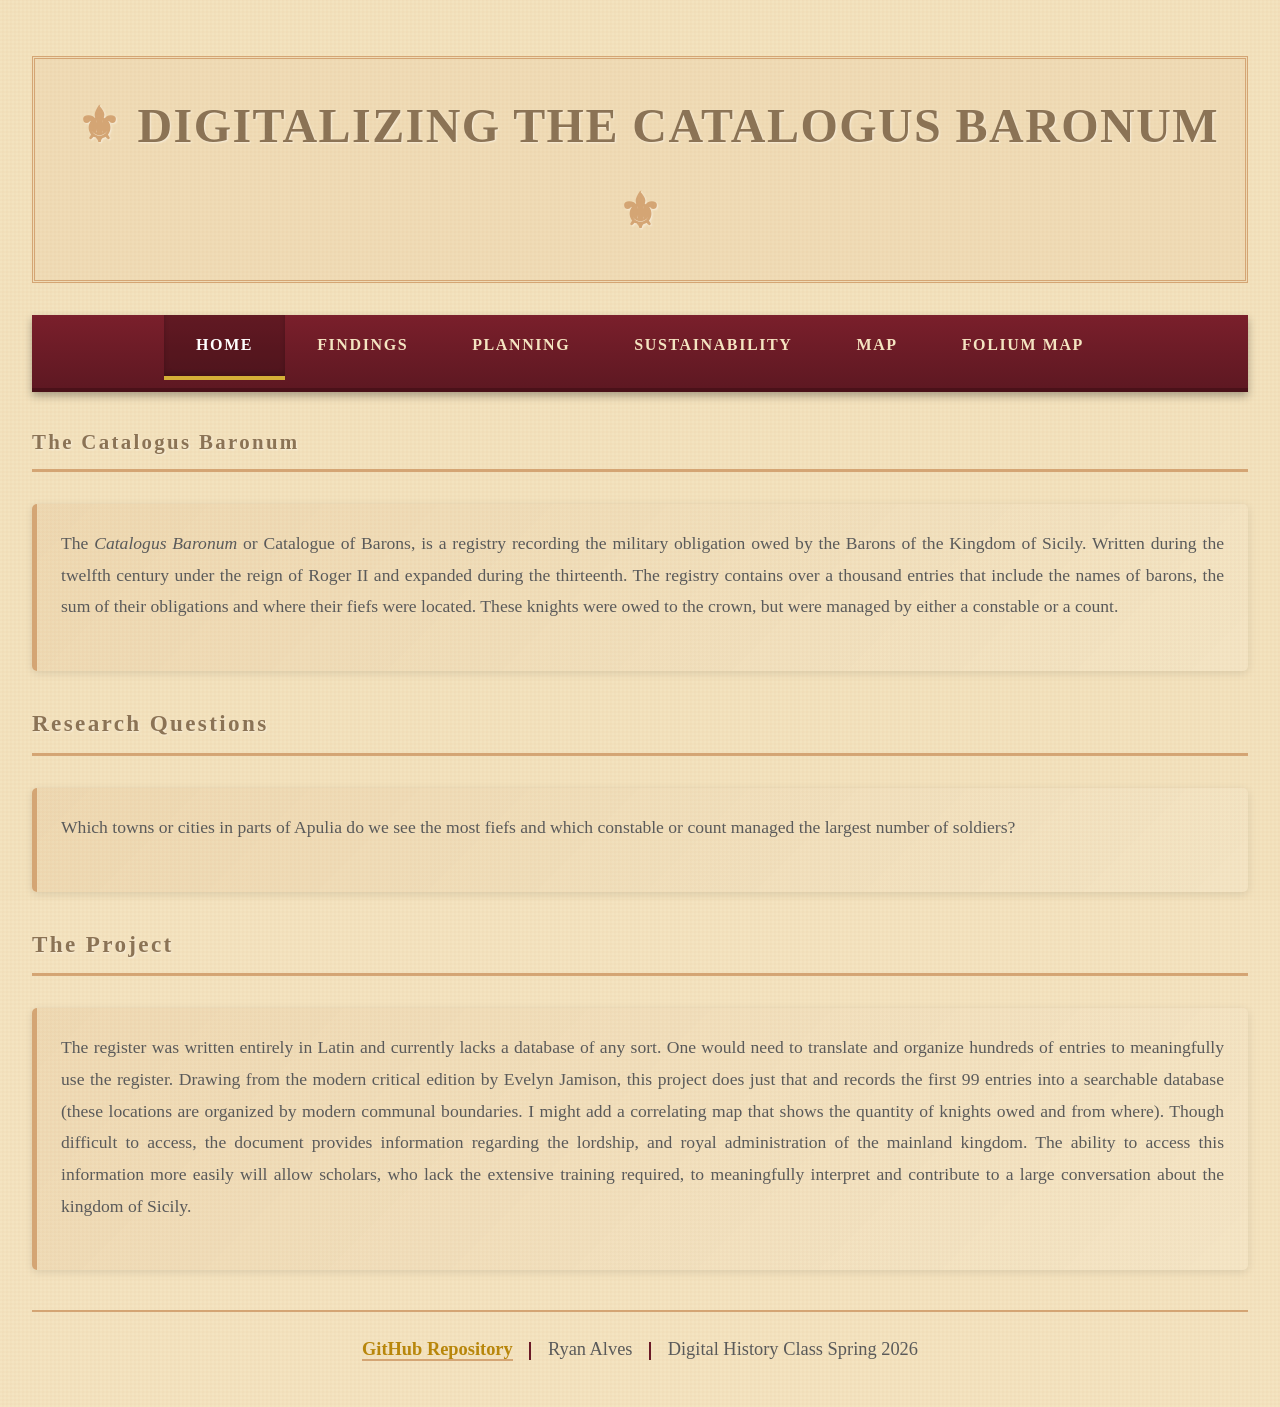
==== index.html @ 97e5ee40 "working imbedded map" ====
<head> 
    <meta charset="UTF-8">
    <meta name="viewport" content="width=device-width, initial-scale=1.0">
    <title>Medieval Website</title>
    <link rel="stylesheet" href="medieval.css">
</head>
<body>
    <h1 style="letter-spacing: 0.03em;">Digitalizing The Catalogus Baronum</h1>
    
    <!-- Navigation Tabs -->
    <nav class="tabs-container">
        <ul class="tabs">
            <li><a href="index.html" class="tab-link active">Home</a></li>
            <li><a href="findings.html" class="tab-link">Findings</a></li>
            <li><a href="planning.html" class="tab-link">Planning</a></li>
            <li><a href="sustainability.html" class="tab-link">Sustainability</a></li>
            <li><a href="map.html" class="tab-link">Map</a></li>
            <li><a href="folium_map.html" class="tab-link">Folium Map</a></li>
        </ul>
    </nav>

    <!-- Section Header -->
    <h2><strong><span style="font-size: 0.9em;">The Catalogus Baronum</span></strong></h2>

    <!-- Content Section -->
    <section class="intro-section">
        <p>The <i>Catalogus Baronum</i> or Catalogue of Barons, is a registry recording the military obligation owed by the Barons of the Kingdom of Sicily. Written during the twelfth century under the reign of Roger II and expanded during the thirteenth. The registry contains over a thousand entries that include the names of barons, the sum of their obligations and where their fiefs were located. These knights were owed to the crown, but were managed by either a constable or a count.</p>
    </section>

    <!-- Section Header -->
    <h2><strong>Research Questions</strong></h2>

    <!-- Content Section -->
    <section class="intro-section">
        <p> Which towns or cities in parts of Apulia do we see the most fiefs and which constable or count managed the largest number of soldiers?</p>
    </section>

    <!-- Section Header -->
    <h2><strong>The Project</strong></h2>

    <!-- Content Section -->
    <section class="intro-section">
        <p>The register was written entirely in Latin and currently lacks a database of any sort. One would need to translate and organize hundreds of entries to meaningfully use the register. Drawing from the modern critical edition by Evelyn Jamison, this project does just that and records the first 99 entries into a searchable database (these locations are organized by modern communal boundaries. I might add a correlating map that shows the quantity of knights owed and from where). Though difficult to access, the document provides information regarding the lordship, and royal administration of the mainland kingdom. The ability to access this information more easily will allow scholars, who lack the extensive training required, to meaningfully interpret and  contribute to a large conversation about the kingdom of Sicily.</p>
    </section>

    <footer class="site-footer">
        <p>
            <a href="https://github.com/DigitalNorman/Digitalizing-the-Catalogus-Baronum" target="_blank" rel="noopener noreferrer">GitHub Repository</a>
            <span class="footer-sep">|</span>
            Ryan Alves
            <span class="footer-sep">|</span>
            Digital History Class Spring 2026
        </p>
    </footer>

</body>
---- medieval.css ----
/* Medieval Themed Stylesheet */

* {
    margin: 0;
    padding: 0;
    box-sizing: border-box;
}

body {
    font-family: 'Grimace', 'Garamond', serif;
    background-color: #f4e4c1;
    background-image: 
        repeating-linear-gradient(
            90deg,
            transparent,
            transparent 2px,
            rgba(212, 165, 116, 0.05) 2px,
            rgba(212, 165, 116, 0.05) 4px
        ),
        repeating-linear-gradient(
            0deg,
            transparent,
            transparent 2px,
            rgba(212, 165, 116, 0.05) 2px,
            rgba(212, 165, 116, 0.05) 4px
        );
    color: #5a5a5a;
    line-height: 1.8;
    padding: 2rem;
}

/* Parchment effect container */
body::before {
    content: '';
    position: fixed;
    top: 0;
    left: 0;
    width: 100%;
    height: 100%;
    background-color: rgba(210, 180, 140, 0.03);
    pointer-events: none;
    z-index: -2;
}

body.map-page {
    background-image: none;
}

body.map-page::before {
    display: none;
}

/* Headings */
h1, h2, h3, h4, h5, h6 {
    font-family: 'Crimson Text', 'Georgia', serif;
    color: #8b7355;
    text-shadow: 1px 1px 2px rgba(255, 255, 255, 0.5);
    margin-top: 1.5rem;
    margin-bottom: 1rem;
    border-bottom: 3px solid #d4a574;
    padding-bottom: 0.5rem;
    letter-spacing: 0.1em;
}

h1 {
    font-size: 3rem;
    text-align: center;
    text-transform: uppercase;
    border: 3px double #d4a574;
    padding: 1.5rem;
    background-color: rgba(212, 165, 116, 0.1);
    margin-bottom: 2rem;
    position: relative;
}

h1::before,
h1::after {
    content: '⚜';
    display: inline-block;
    margin: 0 1rem;
    color: #d4a574;
}

h2 {
    font-size: 1.45rem;
    margin-top: 2rem;
}

h3 {
    font-size: 1.5rem;
}

/* Paragraphs and text */
p {
    margin-bottom: 1.5rem;
    text-align: justify;
    color: #5a5a5a;
}

/* Links */
a {
    color: #b8860b;
    text-decoration: none;
    border-bottom: 2px solid #d4a574;
    transition: all 0.3s ease;
    font-weight: bold;
}

a:hover {
    color: #8b7355;
    background-color: rgba(212, 165, 116, 0.15);
    padding-bottom: 0.25rem;
}

/* Lists */
ul, ol {
    margin-left: 2rem;
    margin-bottom: 1.5rem;
}

li {
    margin-bottom: 0.75rem;
    color: #5a5a5a;
}

ul > li::marker {
    color: #d4af37;
}

/* Blockquotes */
blockquote {
    border-left: 5px solid #d4a574;
    border-right: 5px solid #d4a574;
    padding: 1.5rem;
    margin: 2rem 0;
    background-color: rgba(212, 165, 116, 0.08);
    color: #8b7355;
    font-style: italic;
    font-size: 1.1rem;
}

/* Code blocks */
code, pre {
    background-color: #ede7d9;
    color: #5a5a5a;
    border: 1px solid #d4a574;
    border-radius: 3px;
    font-family: 'Courier New', monospace;
}

code {
    padding: 0.2rem 0.5rem;
}

pre {
    padding: 1rem;
    overflow-x: auto;
    margin: 1.5rem 0;
}

/* Buttons */
button, .button {
    background-color: #d4a574;
    color: #fff;
    border: 2px solid #b8860b;
    padding: 0.75rem 1.5rem;
    font-size: 1rem;
    cursor: pointer;
    transition: all 0.3s ease;
    font-family: 'Garamond', serif;
    text-transform: uppercase;
    letter-spacing: 0.1em;
}

button:hover, .button:hover {
    background-color: #c19a6b;
    color: #fff;
    box-shadow: 0 0 10px rgba(212, 165, 116, 0.5);
}

/* Horizontal rules */
hr {
    border: none;
    height: 3px;
    background: linear-gradient(to right, #d4a574, #c19a6b, #d4a574);
    margin: 2rem 0;
}

/* Images */
img {
    max-width: 100%;
    height: auto;
    border: 3px solid #d4a574;
    box-shadow: 0 0 10px rgba(212, 165, 116, 0.3);
    margin: 1.5rem 0;
}

/* Tables */
table {
    width: 100%;
    border-collapse: collapse;
    margin: 1.5rem 0;
    background-color: rgba(139, 69, 19, 0.1);
}

th, td {
    border: 2px solid #d4a574;
    padding: 0.75rem;
    text-align: left;
    color: #5a5a5a;
}

th {
    background-color: rgba(212, 165, 116, 0.2);
    color: #8b7355;
    text-transform: uppercase;
    letter-spacing: 0.1em;
}

/* Forms */
input, textarea, select {
    background-color: #fff;
    color: #5a5a5a;
    border: 2px solid #d4a574;
    padding: 0.75rem;
    font-family: 'Garamond', serif;
    font-size: 1rem;
    margin-bottom: 1rem;
}

input:focus, textarea:focus, select:focus {
    outline: none;
    border-color: #c19a6b;
    box-shadow: 0 0 5px rgba(212, 165, 116, 0.5);
}

/* Scrollbar styling */
::-webkit-scrollbar {
    width: 12px;
}

::-webkit-scrollbar-track {
    background: #f4e4c1;
}

::-webkit-scrollbar-thumb {
    background: #d4a574;
    border-radius: 6px;
}

::-webkit-scrollbar-thumb:hover {
    background: #c19a6b;
}

/* Navigation Tabs */
.tabs-container {
    background-color: #6b1a27;
    background-image: linear-gradient(to bottom, #7a1f2b, #5e1822);
    border-bottom: 4px solid #4a1119;
    padding: 0;
    margin: 0 0 2rem 0;
    position: relative;
    z-index: 100;
    box-shadow: 0 4px 8px rgba(0, 0, 0, 0.3);
}

.tabs {
    list-style: none;
    display: flex;
    justify-content: center;
    gap: 0;
    padding: 0;
    margin: 0;
    flex-wrap: wrap;
}

.tab-link {
    display: block;
    padding: 1rem 2rem;
    color: #f4e4c1;
    text-decoration: none;
    border: none;
    font-family: 'Garamond', serif;
    font-size: 1rem;
    text-transform: uppercase;
    letter-spacing: 0.1em;
    font-weight: bold;
    transition: all 0.3s ease;
    border-bottom: 4px solid transparent;
    margin-bottom: -4px;
}

.tab-link:hover {
    background-color: rgba(255, 255, 255, 0.12);
    color: #fff;
    border-bottom-color: #d4af37;
}

.tab-link.active {
    background-color: rgba(0, 0, 0, 0.2);
    color: #fff;
    border-bottom-color: #d4af37;
    box-shadow: inset 0 -3px 5px rgba(0, 0, 0, 0.2);
}

/* Intro Section */
.intro-section {
    background: linear-gradient(135deg, rgba(212, 165, 116, 0.15), rgba(255, 255, 255, 0.1));
    border-left: 5px solid #d4a574;
    border-radius: 5px;
    padding: 1.5rem;
    margin: 2rem 0;
    box-shadow: 0 2px 8px rgba(0, 0, 0, 0.1);
}

.intro-section p {
    color: #5a5a5a;
    font-size: 1.1rem;
    line-height: 1.8;
}

/* Document blocks */
.document-item {
    margin: 2rem 0;
}

.document-item h3 {
    margin-bottom: 0.8rem;
}

.document-note {
    background: rgba(212, 165, 116, 0.15);
    border-left: 5px solid #d4a574;
    border-radius: 5px;
    padding: 1rem 1.25rem;
    margin-top: 0.75rem;
    box-shadow: 0 2px 8px rgba(0, 0, 0, 0.1);
}

.document-note p {
    margin: 0;
    color: #5a5a5a;
}

/* Findings database */
.findings-db {
    display: grid;
    gap: 1.25rem;
}

.db-controls-panel {
    display: grid;
    gap: 0.8rem;
}

.db-label {
    font-weight: bold;
    color: #8b7355;
}

.db-toggle-row {
    display: flex;
    flex-wrap: wrap;
    gap: 0.75rem;
    align-items: center;
}

.db-toggle {
    display: inline-flex;
    align-items: center;
    gap: 0.45rem;
    font-weight: bold;
}

.db-toggle input {
    margin: 0;
}

.db-status {
    background: rgba(212, 165, 116, 0.15);
    border-left: 4px solid #d4a574;
    padding: 0.55rem 0.75rem;
    border-radius: 4px;
    font-size: 0.95rem;
}

.db-table-panel.is-hidden {
    display: none;
}

#db-sources-panel h3 {
    margin-top: 1.25rem;
}

.data-table td {
    vertical-align: top;
}

.data-table tbody tr.lord-continued td {
    background: rgba(212, 165, 116, 0.08);
}

.data-table tbody tr.lord-continued td:first-child {
    border-left: 4px solid #b8860b;
}

.data-table tbody tr.is-filtered-out {
    display: none;
}

/* Map page */
.map-panel {
    margin: 1rem 0 2rem;
}

#italy-map {
    width: 100%;
    height: 78vh;
    min-height: 540px;
    border: none;
    box-shadow: 0 0 10px rgba(212, 165, 116, 0.3);
    border-radius: 4px;
    background: #efe2c5;
}

#italy-map.leaflet-container {
    background: #efe2c5;
}

#italy-map .leaflet-tile {
    outline: 1px solid transparent;
    -webkit-backface-visibility: hidden;
    backface-visibility: hidden;
}

#italy-map .leaflet-tile-container img {
    width: 257px !important;
    height: 257px !important;
}

#italy-map path {
    stroke-width: 0.7;
}

.map-status {
    margin-top: 0.65rem;
    font-size: 1rem;
    text-align: center;
}

/* Site footer */
.site-footer {
    margin-top: 2.5rem;
    padding-top: 1.25rem;
    padding-bottom: 0.5rem;
    border-top: 2px solid #d4a574;
    text-align: center;
    display: flex;
    justify-content: center;
}

.site-footer p {
    margin: 0;
    text-align: center;
    font-size: 1.15rem;
    line-height: 1.9;
}

.footer-sep {
    display: inline-block;
    width: 0;
    height: 1.1rem;
    margin: 0 0.75rem;
    border-left: 2px solid #6b1a27;
    vertical-align: middle;
    font-size: 0;
    line-height: 0;
}

/* Responsive design */
@media (max-width: 768px) {
    body {
        padding: 1rem;
    }
    
    h1 {
        font-size: 2rem;
    }
    
    h2 {
        font-size: 1.5rem;
    }

    .footer-sep {
        display: inline-block;
        width: 0;
        height: 1.1rem;
        margin: 0 0.35rem;
        border-left: 2px solid #6b1a27;
        border-top: none;
    }

    .site-footer p {
        display: flex;
        flex-direction: row;
        flex-wrap: wrap;
        justify-content: center;
        align-items: center;
        gap: 0.2rem;
    }

    #italy-map {
        height: 68vh;
        min-height: 420px;
    }
}
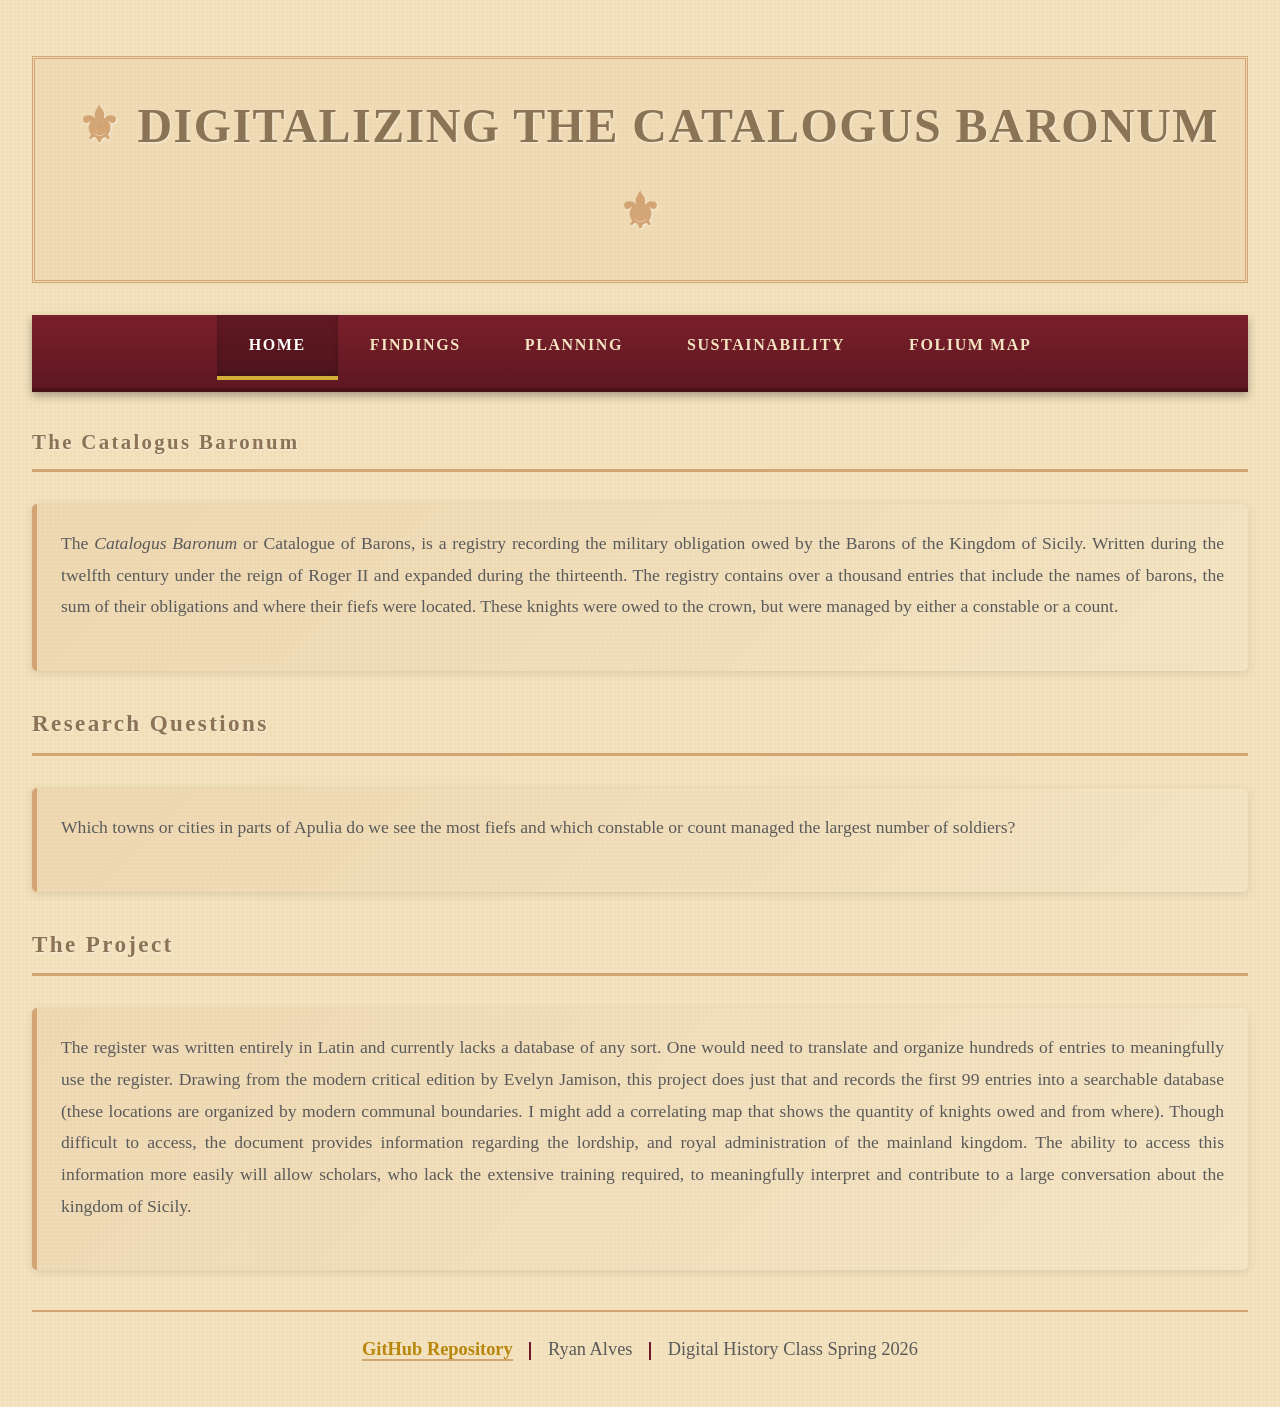
==== commit b9f8a665: "remloved the iolder map" ====
--- a/index.html
+++ b/index.html
@@ -14,7 +14,6 @@
             <li><a href="findings.html" class="tab-link">Findings</a></li>
             <li><a href="planning.html" class="tab-link">Planning</a></li>
             <li><a href="sustainability.html" class="tab-link">Sustainability</a></li>
-            <li><a href="map.html" class="tab-link">Map</a></li>
             <li><a href="folium_map.html" class="tab-link">Folium Map</a></li>
         </ul>
     </nav>
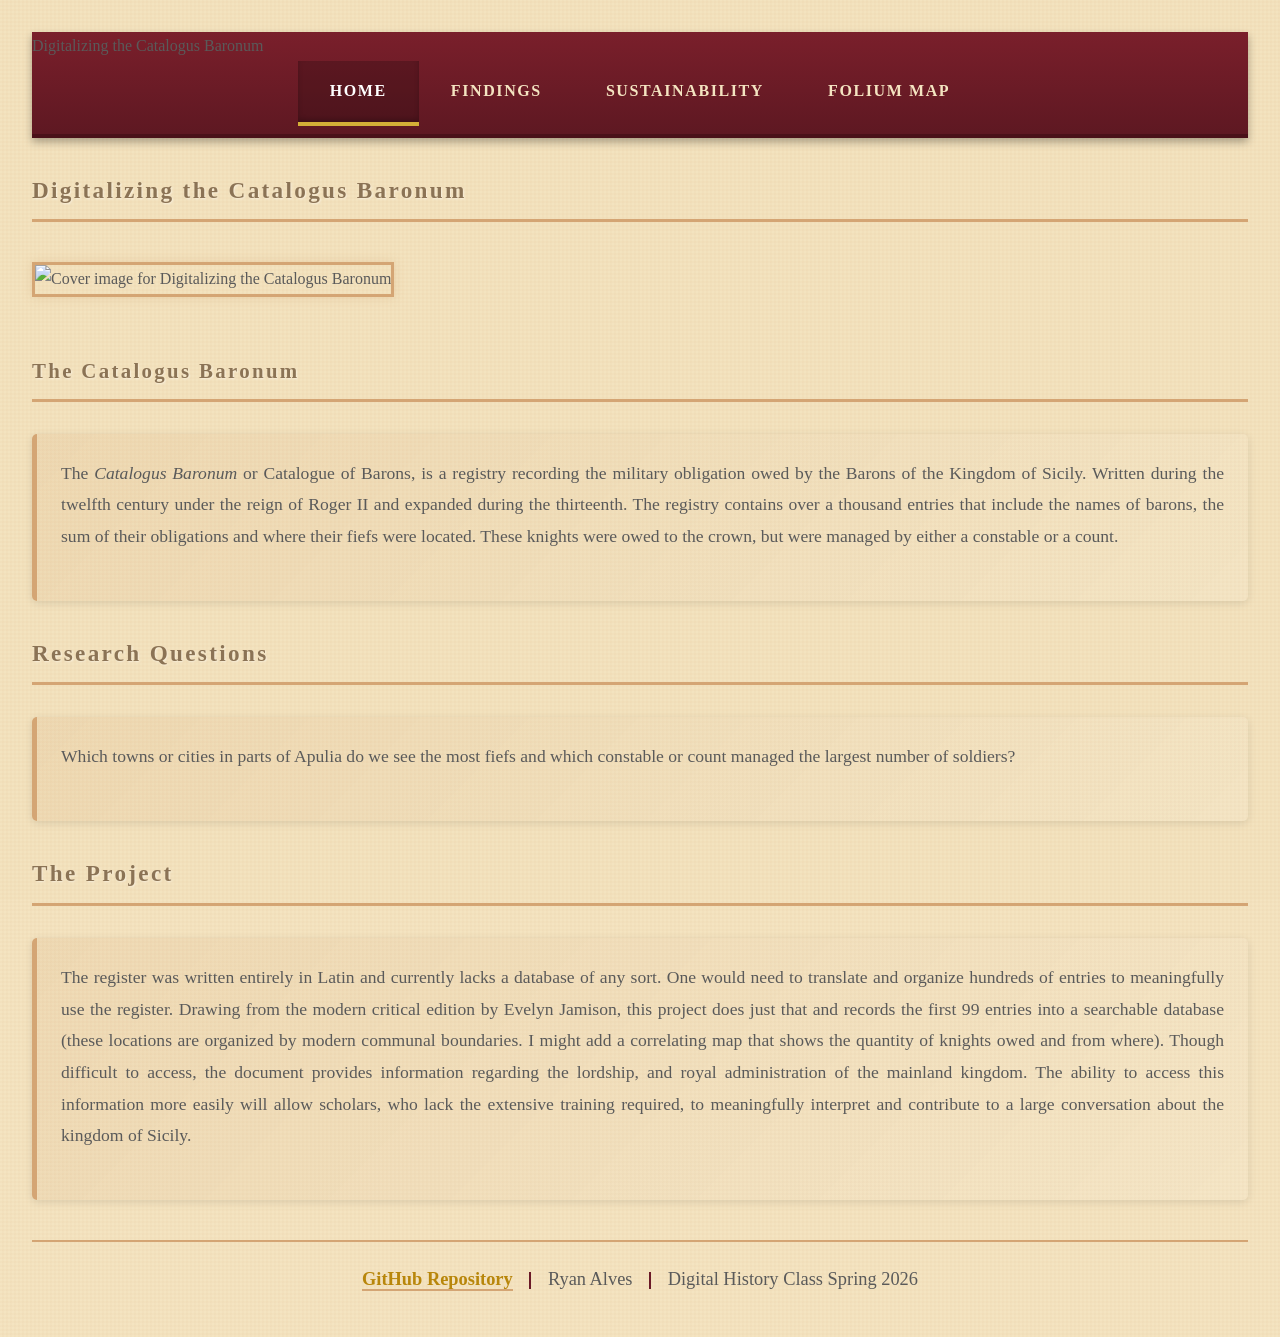
==== commit f1c183f9: "removed the planning tab" ====
--- a/index.html
+++ b/index.html
@@ -5,18 +5,22 @@
     <link rel="stylesheet" href="medieval.css">
 </head>
 <body>
-    <h1 style="letter-spacing: 0.03em;">Digitalizing The Catalogus Baronum</h1>
-    
+
     <!-- Navigation Tabs -->
     <nav class="tabs-container">
+        <div class="tabs-brand">Digitalizing the Catalogus Baronum</div>
         <ul class="tabs">
             <li><a href="index.html" class="tab-link active">Home</a></li>
             <li><a href="findings.html" class="tab-link">Findings</a></li>
-            <li><a href="planning.html" class="tab-link">Planning</a></li>
             <li><a href="sustainability.html" class="tab-link">Sustainability</a></li>
             <li><a href="folium_map.html" class="tab-link">Folium Map</a></li>
         </ul>
     </nav>
+
+    <section class="findings-hero" aria-label="Digitalizing the Catalogus Baronum">
+        <h2 class="findings-hero-title">Digitalizing the Catalogus Baronum</h2>
+        <img class="findings-hero-image" src="images/cover.jpg" alt="Cover image for Digitalizing the Catalogus Baronum">
+    </section>
 
     <!-- Section Header -->
     <h2><strong><span style="font-size: 0.9em;">The Catalogus Baronum</span></strong></h2>
--- a/medieval.css
+++ b/medieval.css
@@ -408,6 +408,40 @@
     display: none;
 }
 
+.sortable-header-btn {
+    width: 100%;
+    display: inline-flex;
+    align-items: center;
+    justify-content: space-between;
+    gap: 0.35rem;
+    border: none;
+    background: transparent;
+    color: inherit;
+    padding: 0;
+    margin: 0;
+    font: inherit;
+    text-transform: inherit;
+    letter-spacing: inherit;
+    cursor: pointer;
+}
+
+.sortable-header-btn:hover {
+    box-shadow: none;
+    background: transparent;
+    color: #5e1822;
+}
+
+.sortable-header-btn .sort-arrow {
+    color: #8b7355;
+    font-size: 0.95rem;
+    line-height: 1;
+}
+
+.sortable-header-btn.is-active .sort-arrow {
+    color: #6b1a27;
+    font-weight: bold;
+}
+
 /* Map page */
 .map-panel {
     margin: 1rem 0 2rem;
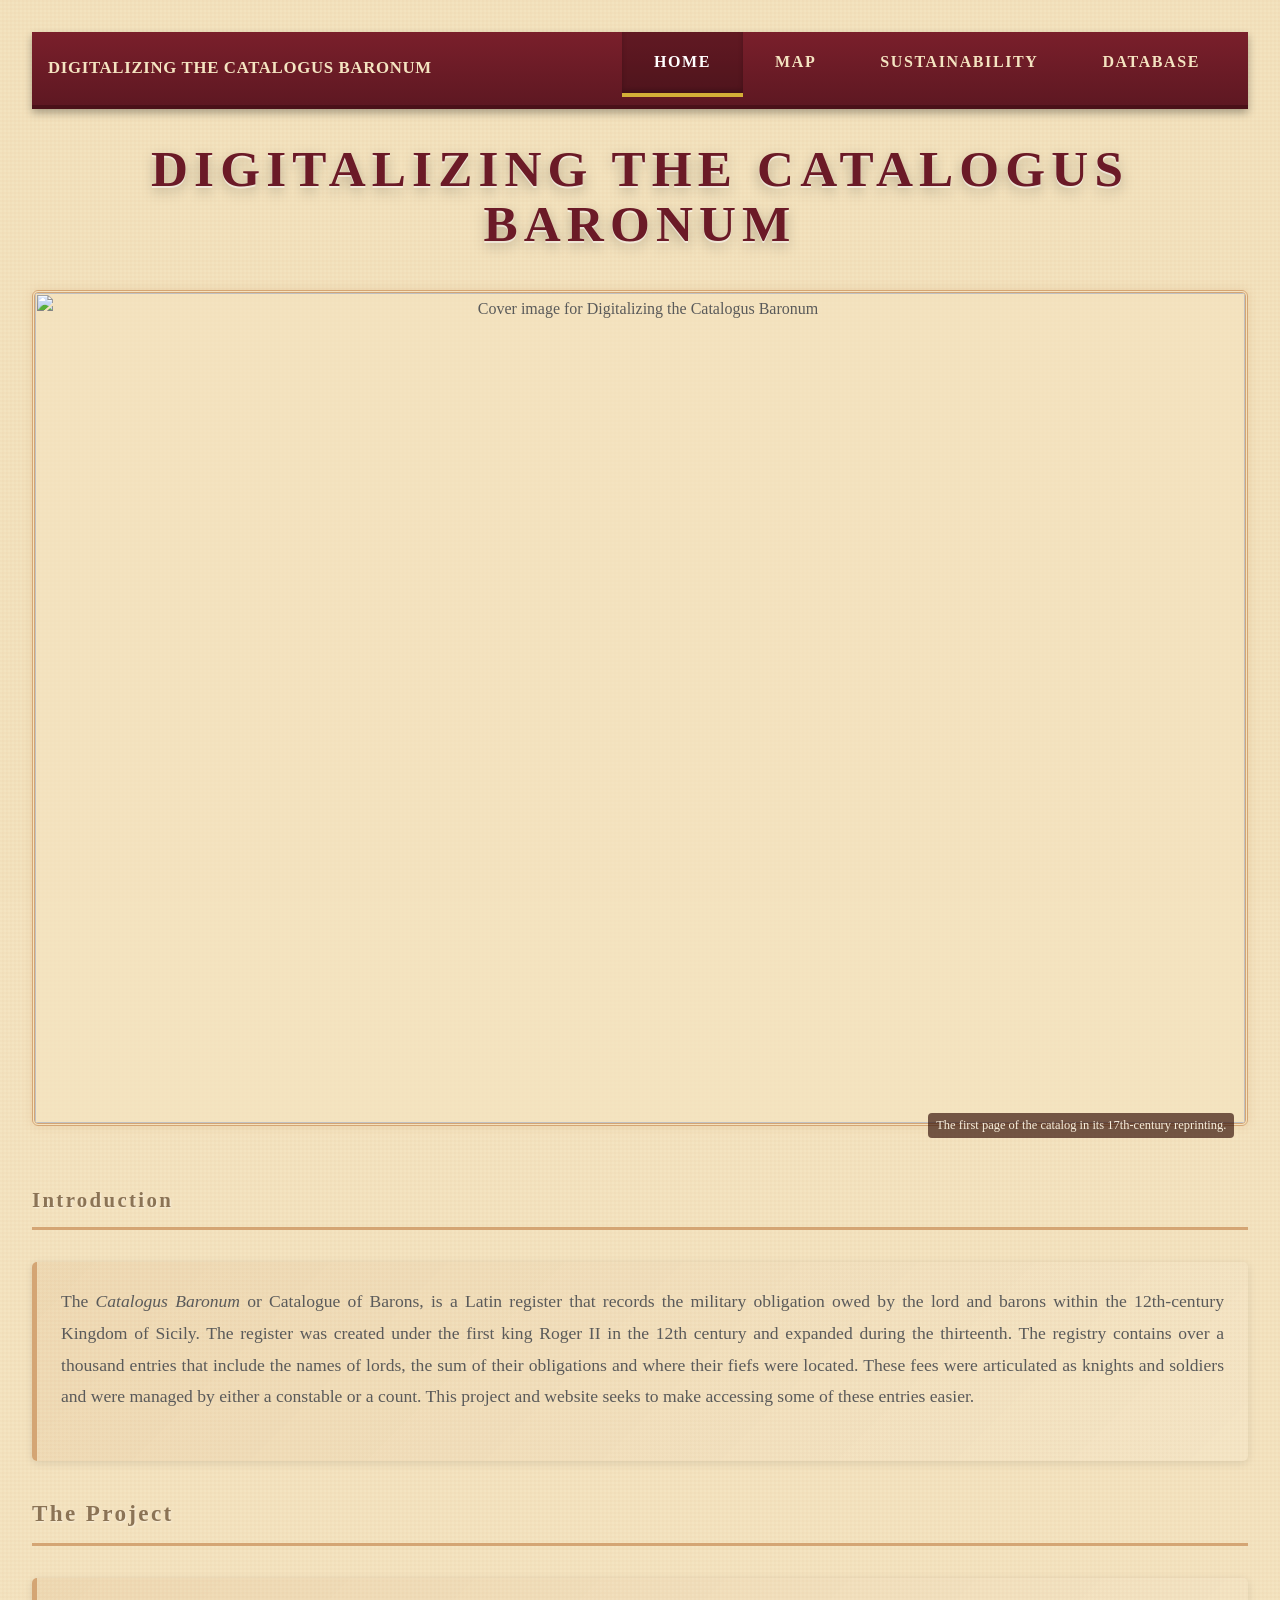
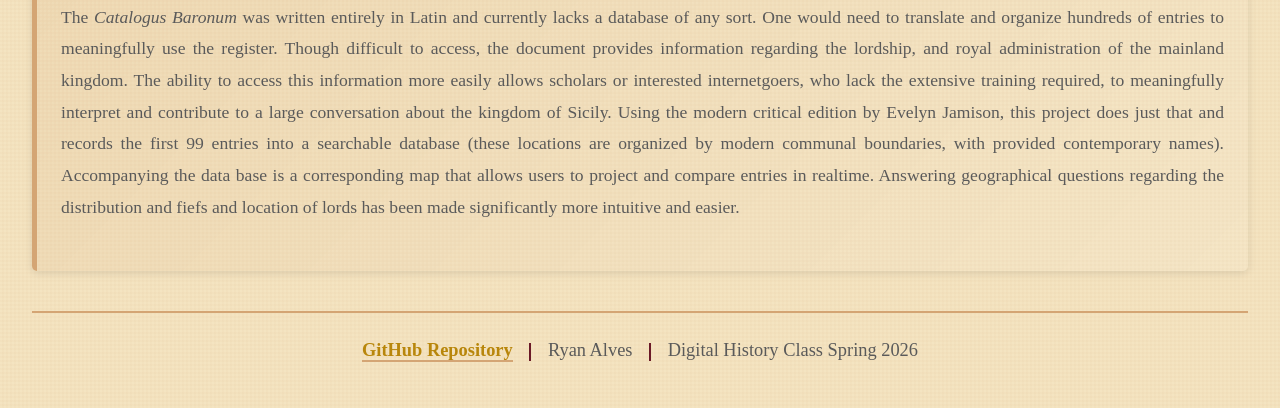
==== commit b2c8dcc2: "finalized changes" ====
--- a/index.html
+++ b/index.html
@@ -11,31 +11,26 @@
         <div class="tabs-brand">Digitalizing the Catalogus Baronum</div>
         <ul class="tabs">
             <li><a href="index.html" class="tab-link active">Home</a></li>
-            <li><a href="findings.html" class="tab-link">Findings</a></li>
+            <li><a href="folium_map.html" class="tab-link">Map</a></li>
             <li><a href="sustainability.html" class="tab-link">Sustainability</a></li>
-            <li><a href="folium_map.html" class="tab-link">Folium Map</a></li>
+            <li><a href="findings.html" class="tab-link">Database</a></li>
         </ul>
     </nav>
 
     <section class="findings-hero" aria-label="Digitalizing the Catalogus Baronum">
         <h2 class="findings-hero-title">Digitalizing the Catalogus Baronum</h2>
-        <img class="findings-hero-image" src="images/cover.jpg" alt="Cover image for Digitalizing the Catalogus Baronum">
+        <div class="findings-hero-media">
+            <img class="findings-hero-image" src="images/cover.jpg" alt="Cover image for Digitalizing the Catalogus Baronum">
+            <p class="findings-hero-caption">The first page of the catalog in its 17th-century reprinting.</p>
+        </div>
     </section>
 
     <!-- Section Header -->
-    <h2><strong><span style="font-size: 0.9em;">The Catalogus Baronum</span></strong></h2>
+    <h2><strong><span style="font-size: 0.9em;">Introduction</span></strong></h2>
 
     <!-- Content Section -->
     <section class="intro-section">
-        <p>The <i>Catalogus Baronum</i> or Catalogue of Barons, is a registry recording the military obligation owed by the Barons of the Kingdom of Sicily. Written during the twelfth century under the reign of Roger II and expanded during the thirteenth. The registry contains over a thousand entries that include the names of barons, the sum of their obligations and where their fiefs were located. These knights were owed to the crown, but were managed by either a constable or a count.</p>
-    </section>
-
-    <!-- Section Header -->
-    <h2><strong>Research Questions</strong></h2>
-
-    <!-- Content Section -->
-    <section class="intro-section">
-        <p> Which towns or cities in parts of Apulia do we see the most fiefs and which constable or count managed the largest number of soldiers?</p>
+        <p>The <i>Catalogus Baronum</i> or Catalogue of Barons, is a Latin register that records the military obligation owed by the lord and barons within the 12th-century Kingdom of Sicily. The register was created under the first king Roger II in the 12th century and expanded during the thirteenth. The registry contains over a thousand entries that include the names of lords, the sum of their obligations and where their fiefs were located. These fees were articulated as knights and soldiers and were managed by either a constable or a count. This project and website seeks to make accessing some of these entries easier.</p>
     </section>
 
     <!-- Section Header -->
@@ -43,7 +38,7 @@
 
     <!-- Content Section -->
     <section class="intro-section">
-        <p>The register was written entirely in Latin and currently lacks a database of any sort. One would need to translate and organize hundreds of entries to meaningfully use the register. Drawing from the modern critical edition by Evelyn Jamison, this project does just that and records the first 99 entries into a searchable database (these locations are organized by modern communal boundaries. I might add a correlating map that shows the quantity of knights owed and from where). Though difficult to access, the document provides information regarding the lordship, and royal administration of the mainland kingdom. The ability to access this information more easily will allow scholars, who lack the extensive training required, to meaningfully interpret and  contribute to a large conversation about the kingdom of Sicily.</p>
+        <p>The <i>Catalogus Baronum</i> was written entirely in Latin and currently lacks a database of any sort. One would need to translate and organize hundreds of entries to meaningfully use the register. Though difficult to access, the document provides information regarding the lordship, and royal administration of the mainland kingdom. The ability to access this information more easily allows scholars or interested internetgoers, who lack the extensive training required, to meaningfully interpret and contribute to a large conversation about the kingdom of Sicily. Using the modern critical edition by Evelyn Jamison, this project does just that and records the first 99 entries into a searchable database (these locations are organized by modern communal boundaries, with provided contemporary names). Accompanying the data base is a corresponding map that allows users to project and compare entries in realtime. Answering geographical questions regarding the distribution and fiefs and location of lords has been made significantly more intuitive and easier. </p>
     </section>
 
     <footer class="site-footer">
--- a/medieval.css
+++ b/medieval.css
@@ -257,20 +257,34 @@
     background-color: #6b1a27;
     background-image: linear-gradient(to bottom, #7a1f2b, #5e1822);
     border-bottom: 4px solid #4a1119;
-    padding: 0;
+    padding: 0 1rem;
     margin: 0 0 2rem 0;
-    position: relative;
-    z-index: 100;
+    position: sticky;
+    top: 0;
+    z-index: 1000;
+    display: flex;
+    align-items: center;
     box-shadow: 0 4px 8px rgba(0, 0, 0, 0.3);
+}
+
+.tabs-brand {
+    color: #f4e4c1;
+    font-family: 'Crimson Text', 'Georgia', serif;
+    font-weight: bold;
+    letter-spacing: 0.04em;
+    text-transform: uppercase;
+    font-size: 1.05rem;
+    white-space: nowrap;
+    margin-right: 1.25rem;
 }
 
 .tabs {
     list-style: none;
     display: flex;
-    justify-content: center;
+    justify-content: flex-end;
     gap: 0;
     padding: 0;
-    margin: 0;
+    margin: 0 0 0 auto;
     flex-wrap: wrap;
 }
 
@@ -303,6 +317,26 @@
     box-shadow: inset 0 -3px 5px rgba(0, 0, 0, 0.2);
 }
 
+@media (max-width: 1080px) {
+    .tabs-container {
+        flex-wrap: wrap;
+        padding: 0;
+    }
+
+    .tabs-brand {
+        width: 100%;
+        text-align: center;
+        margin: 0;
+        padding: 0.7rem 1rem 0.2rem;
+    }
+
+    .tabs {
+        width: 100%;
+        justify-content: center;
+        margin: 0;
+    }
+}
+
 /* Intro Section */
 .intro-section {
     background: linear-gradient(135deg, rgba(212, 165, 116, 0.15), rgba(255, 255, 255, 0.1));
@@ -340,6 +374,54 @@
 .document-note p {
     margin: 0;
     color: #5a5a5a;
+}
+
+.findings-hero {
+    margin: 0 0 1.4rem;
+}
+
+.findings-hero-media {
+    position: relative;
+}
+
+.findings-hero-title {
+    margin: 0 0 0.9rem;
+    border: 0;
+    padding: 0;
+    text-align: center;
+    font-size: clamp(2.1rem, 4vw, 3.2rem);
+    line-height: 1.08;
+    letter-spacing: 0.12em;
+    text-transform: uppercase;
+    color: #6b1a27;
+    text-shadow: 0 2px 0 rgba(255, 255, 255, 0.5), 0 5px 14px rgba(0, 0, 0, 0.25);
+}
+
+.findings-hero-image {
+    width: 100%;
+    min-height: clamp(360px, 62vh, 760px);
+    object-fit: contain;
+    object-position: top center;
+    border: 3px double #d4a574;
+    border-radius: 6px;
+    background: rgba(244, 228, 193, 0.65);
+    box-shadow: 0 0 10px rgba(212, 165, 116, 0.3);
+    text-align: center;
+}
+
+.findings-hero-caption {
+    position: absolute;
+    right: 0.85rem;
+    bottom: 0.75rem;
+    margin: 0;
+    padding: 0.28rem 0.5rem;
+    font-size: 0.78rem;
+    line-height: 1.3;
+    color: #f8efdd;
+    background: rgba(53, 18, 10, 0.68);
+    border-radius: 4px;
+    text-align: right;
+    max-width: min(88%, 520px);
 }
 
 /* Findings database */
@@ -442,6 +524,37 @@
     font-weight: bold;
 }
 
+.combined-row-details {
+    margin: 0;
+}
+
+.combined-row-details summary {
+    cursor: pointer;
+    color: #6b1a27;
+    font-weight: bold;
+}
+
+.combined-details-wrap {
+    margin-top: 0.45rem;
+}
+
+.combined-details-table {
+    margin: 0.35rem 0 0;
+    background: rgba(255, 255, 255, 0.75);
+}
+
+.combined-details-table th,
+.combined-details-table td {
+    font-size: 0.85rem;
+    padding: 0.45rem;
+}
+
+.combined-empty-details {
+    margin-top: 0.4rem;
+    color: #5a5a5a;
+    font-size: 0.9rem;
+}
+
 /* Map page */
 .map-panel {
     margin: 1rem 0 2rem;
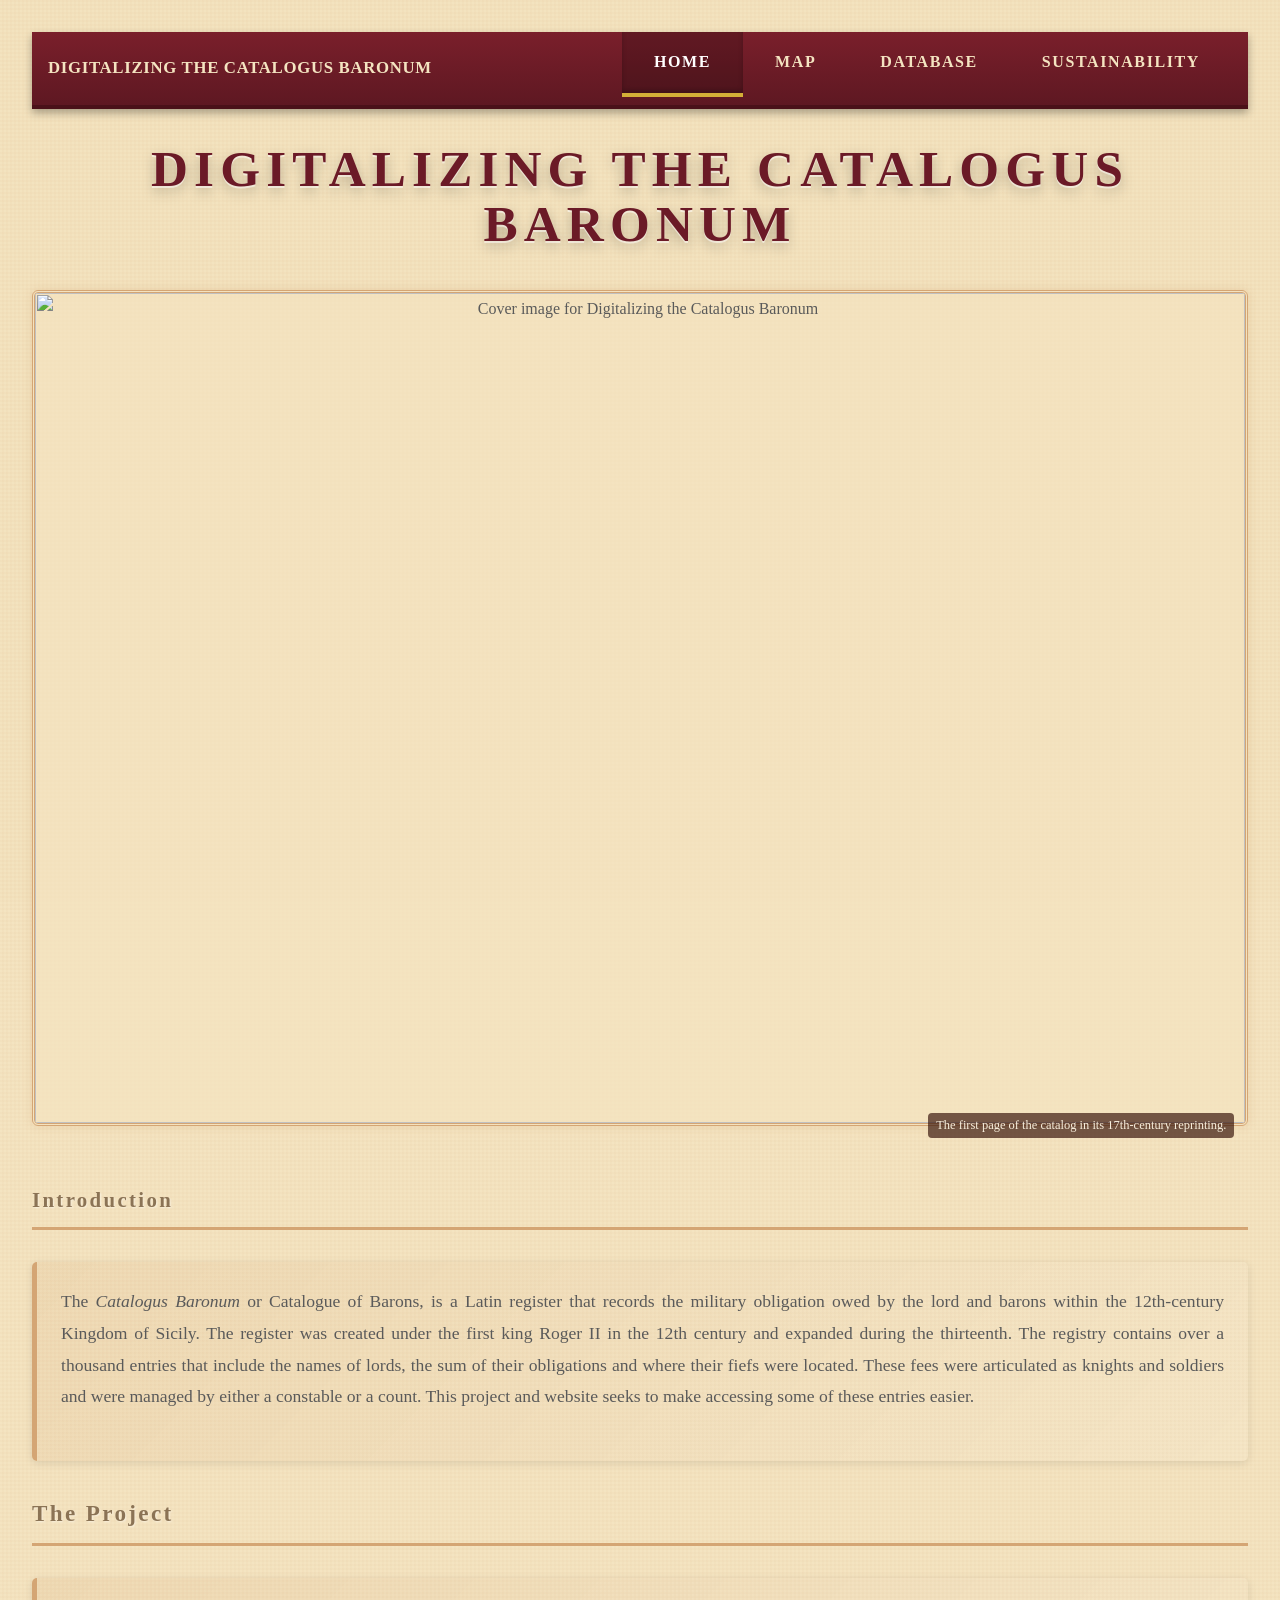
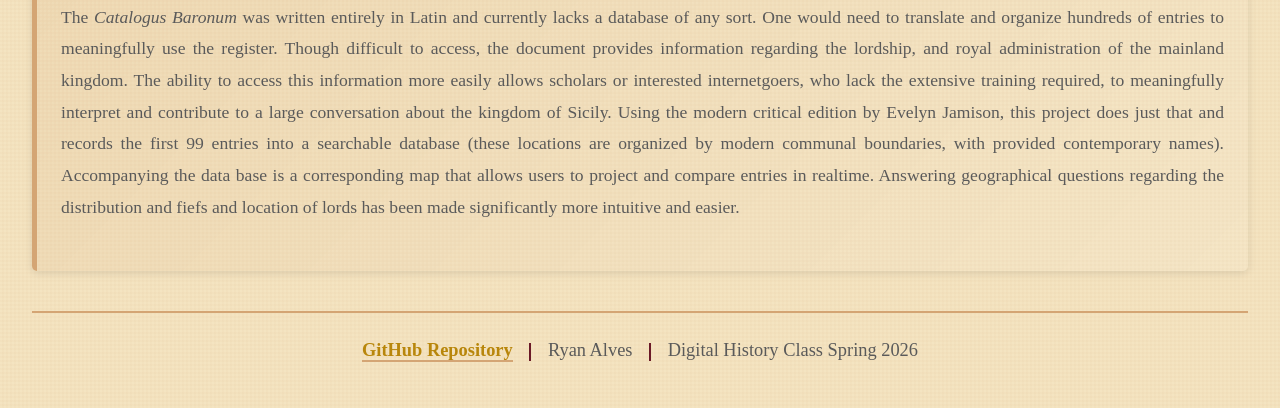
==== commit a63a266a: "final tweaks" ====
--- a/index.html
+++ b/index.html
@@ -12,8 +12,8 @@
         <ul class="tabs">
             <li><a href="index.html" class="tab-link active">Home</a></li>
             <li><a href="folium_map.html" class="tab-link">Map</a></li>
+            <li><a href="findings.html" class="tab-link">Database</a></li>
             <li><a href="sustainability.html" class="tab-link">Sustainability</a></li>
-            <li><a href="findings.html" class="tab-link">Database</a></li>
         </ul>
     </nav>
 
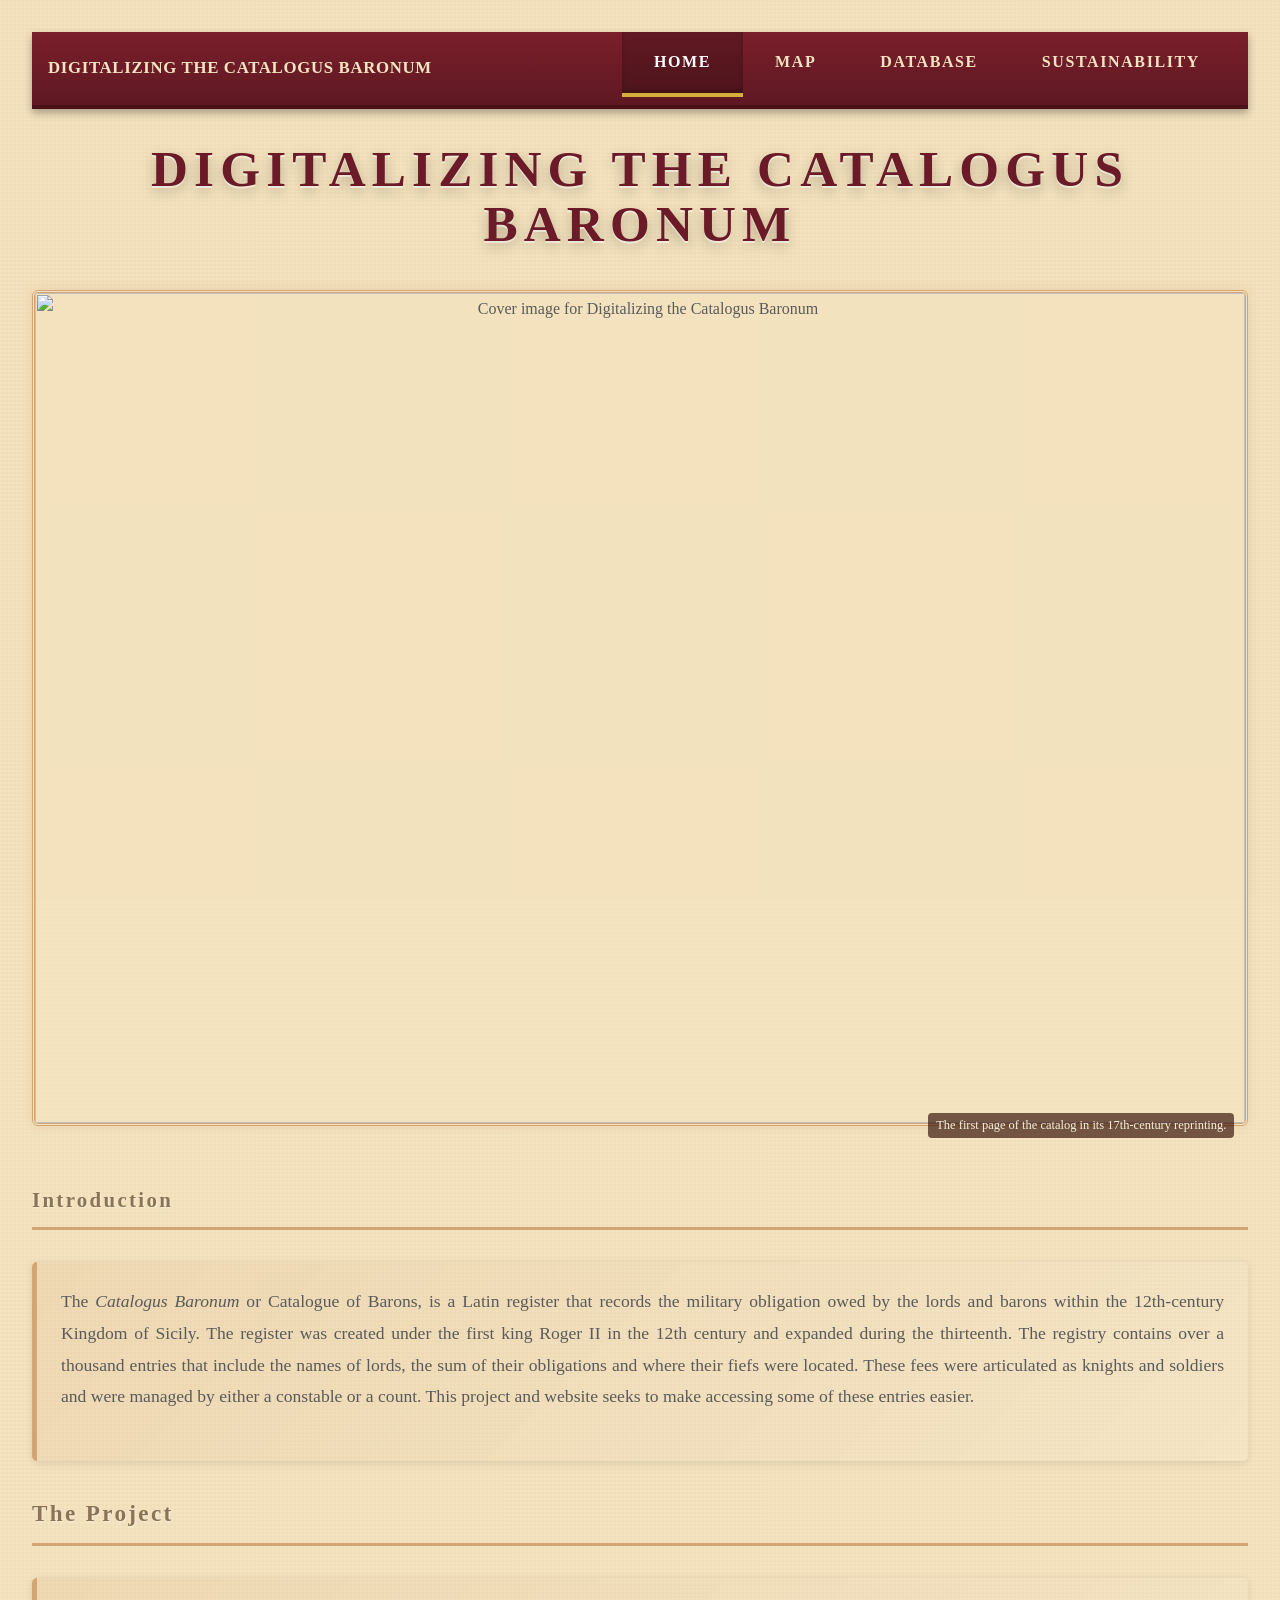
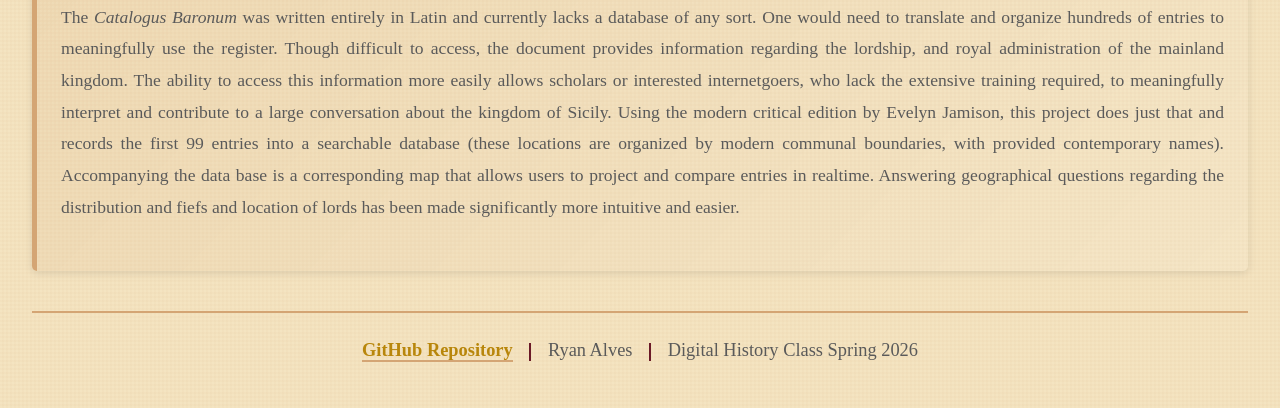
==== commit 4ead8633: "FInal edits" ====
--- a/index.html
+++ b/index.html
@@ -30,7 +30,7 @@
 
     <!-- Content Section -->
     <section class="intro-section">
-        <p>The <i>Catalogus Baronum</i> or Catalogue of Barons, is a Latin register that records the military obligation owed by the lord and barons within the 12th-century Kingdom of Sicily. The register was created under the first king Roger II in the 12th century and expanded during the thirteenth. The registry contains over a thousand entries that include the names of lords, the sum of their obligations and where their fiefs were located. These fees were articulated as knights and soldiers and were managed by either a constable or a count. This project and website seeks to make accessing some of these entries easier.</p>
+        <p>The <i>Catalogus Baronum</i> or Catalogue of Barons, is a Latin register that records the military obligation owed by the lords and barons within the 12th-century Kingdom of Sicily. The register was created under the first king Roger II in the 12th century and expanded during the thirteenth. The registry contains over a thousand entries that include the names of lords, the sum of their obligations and where their fiefs were located. These fees were articulated as knights and soldiers and were managed by either a constable or a count. This project and website seeks to make accessing some of these entries easier.</p>
     </section>
 
     <!-- Section Header -->
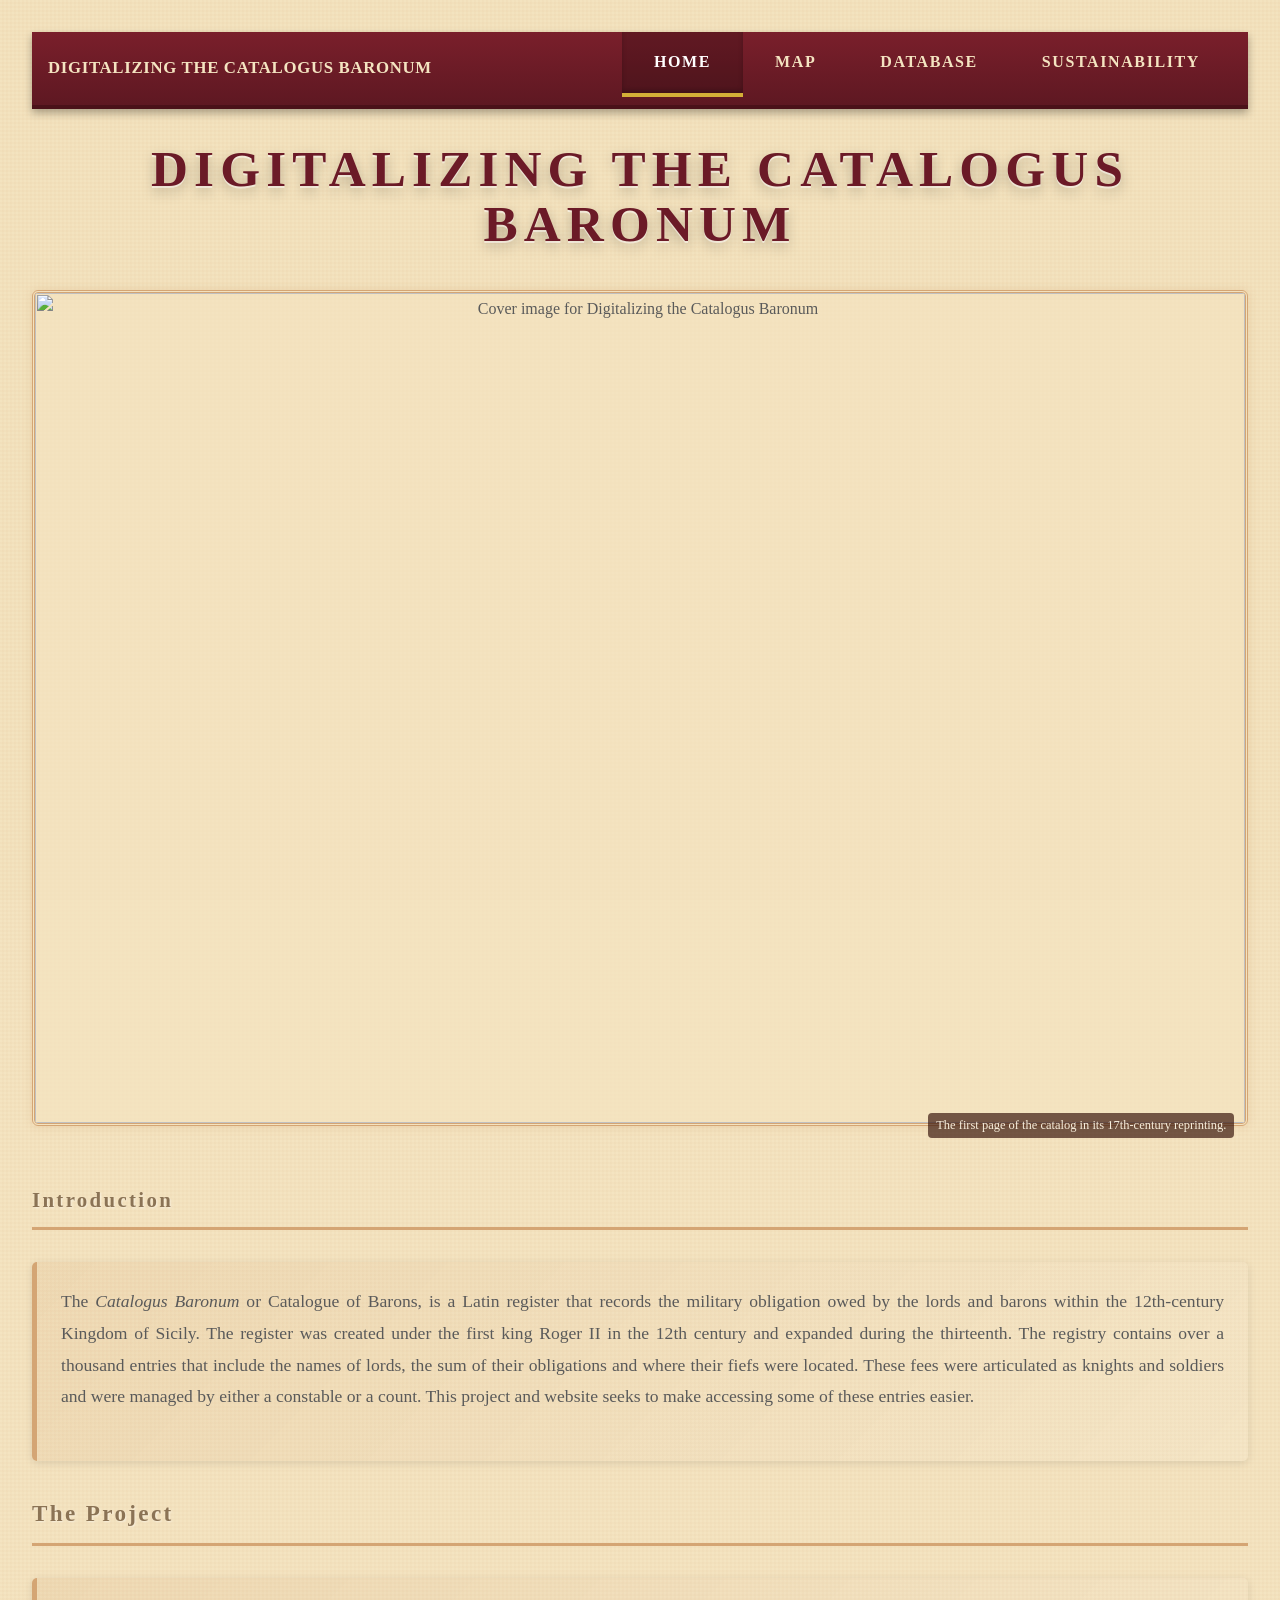
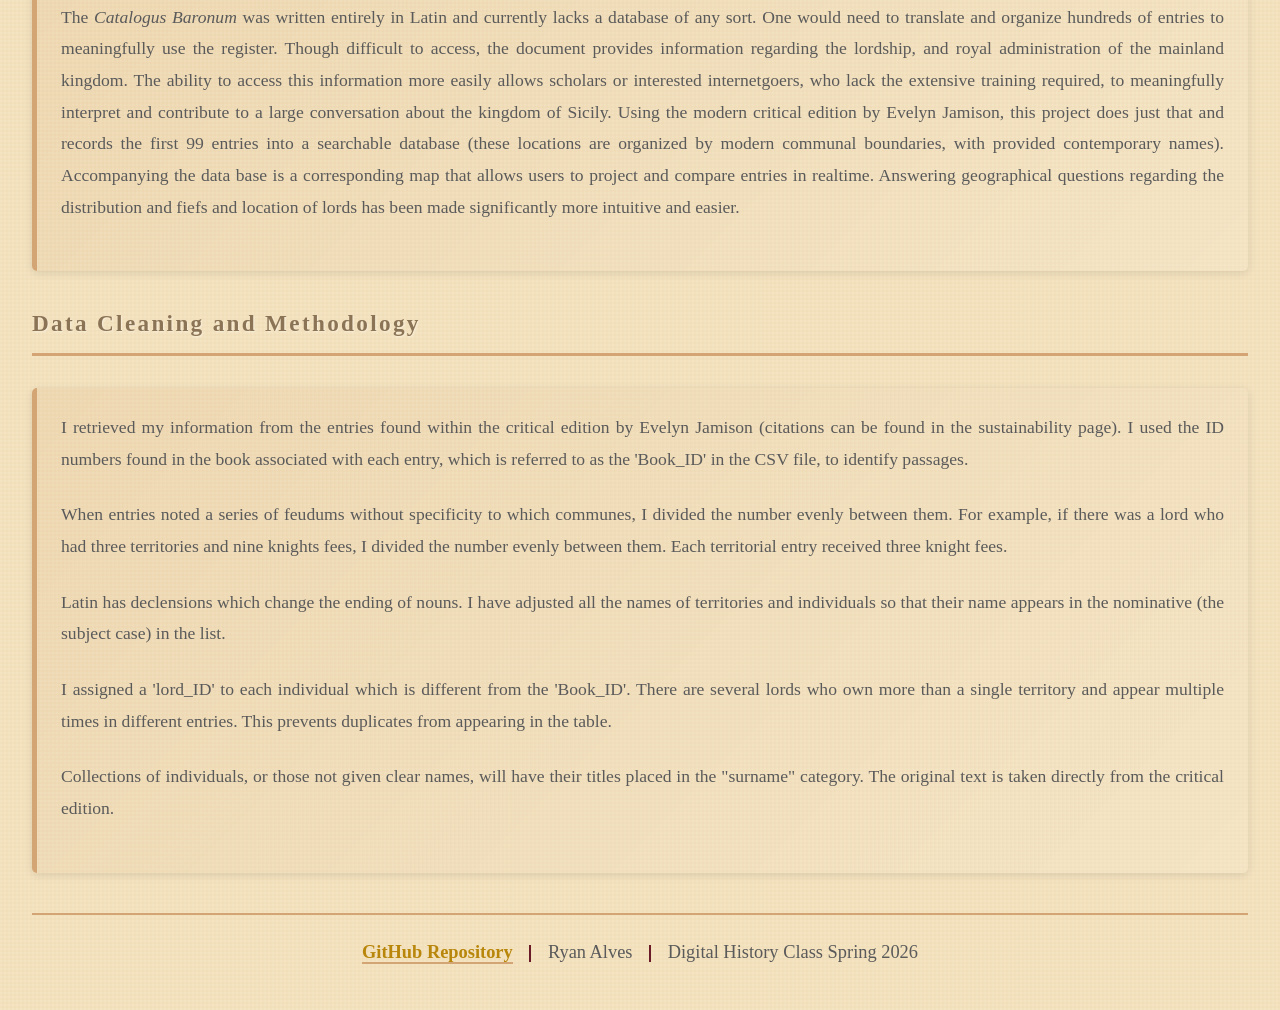
==== commit 2448bbeb: "final edits almost" ====
--- a/index.html
+++ b/index.html
@@ -41,6 +41,22 @@
         <p>The <i>Catalogus Baronum</i> was written entirely in Latin and currently lacks a database of any sort. One would need to translate and organize hundreds of entries to meaningfully use the register. Though difficult to access, the document provides information regarding the lordship, and royal administration of the mainland kingdom. The ability to access this information more easily allows scholars or interested internetgoers, who lack the extensive training required, to meaningfully interpret and contribute to a large conversation about the kingdom of Sicily. Using the modern critical edition by Evelyn Jamison, this project does just that and records the first 99 entries into a searchable database (these locations are organized by modern communal boundaries, with provided contemporary names). Accompanying the data base is a corresponding map that allows users to project and compare entries in realtime. Answering geographical questions regarding the distribution and fiefs and location of lords has been made significantly more intuitive and easier. </p>
     </section>
 
+    <!-- Section Header -->
+    <h2><strong>Data Cleaning and Methodology</strong></h2>
+
+    <!-- Content Section -->
+    <section class="intro-section">
+        <p>I retrieved my information from the entries found within the critical edition by Evelyn Jamison (citations can be found in the sustainability page). I used the ID numbers found in the book associated with each entry, which is referred to as the 'Book_ID' in the CSV file, to identify passages.</p>
+        
+        <p>When entries noted a series of feudums without specificity to which communes, I divided the number evenly between them. For example, if there was a lord who had three territories and nine knights fees, I divided the number evenly between them. Each territorial entry received three knight fees.</p>
+        
+        <p>Latin has declensions which change the ending of nouns. I have adjusted all the names of territories and individuals so that their name appears in the nominative (the subject case) in the list.</p>
+        
+        <p>I assigned a 'lord_ID' to each individual which is different from the 'Book_ID'. There are several lords who own more than a single territory and appear multiple times in different entries. This prevents duplicates from appearing in the table.</p>
+        
+        <p>Collections of individuals, or those not given clear names, will have their titles placed in the "surname" category. The original text is taken directly from the critical edition.</p>
+    </section>
+
     <footer class="site-footer">
         <p>
             <a href="https://github.com/DigitalNorman/Digitalizing-the-Catalogus-Baronum" target="_blank" rel="noopener noreferrer">GitHub Repository</a>
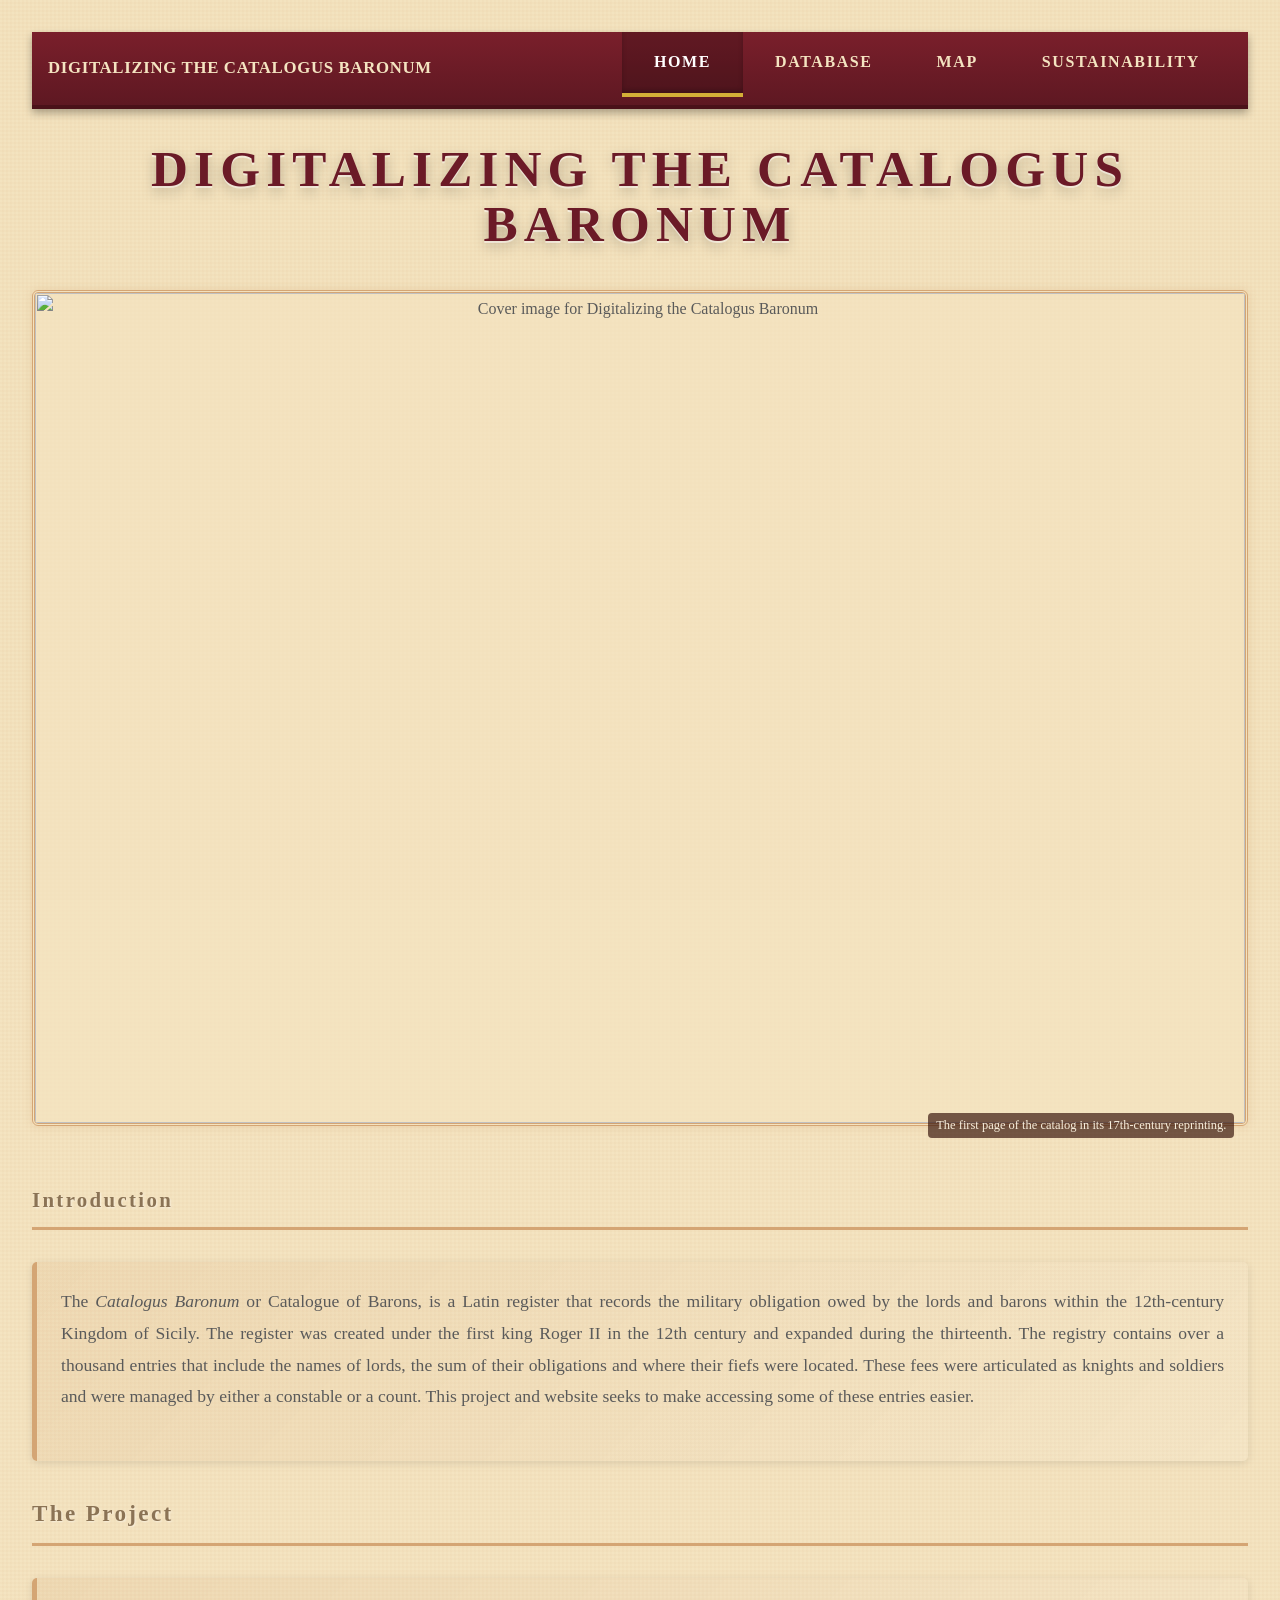
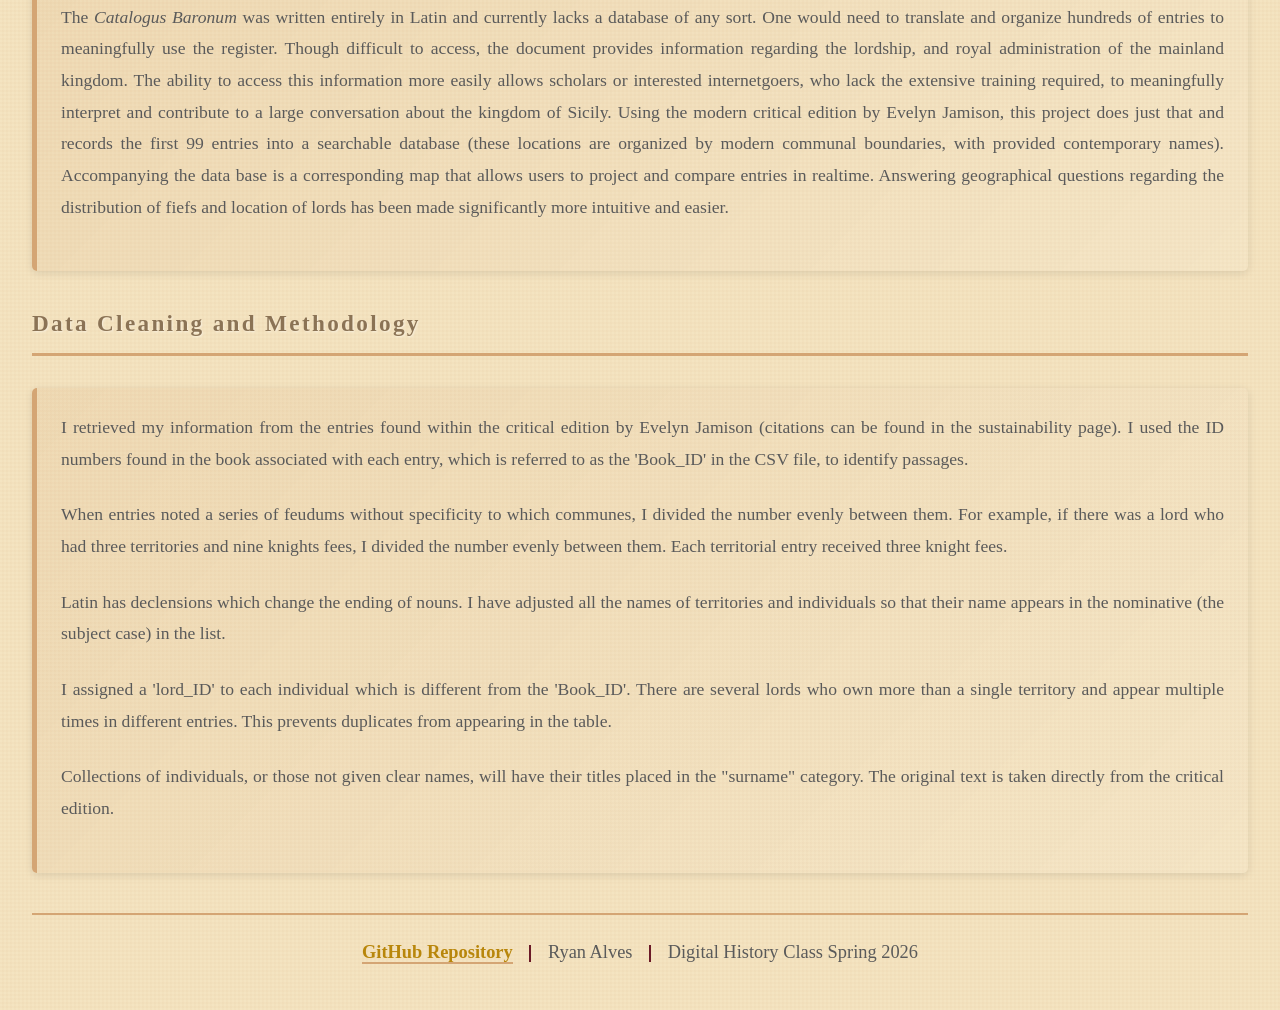
==== commit fbcbb8b1: "Final edits to the map and database" ====
--- a/index.html
+++ b/index.html
@@ -11,8 +11,8 @@
         <div class="tabs-brand">Digitalizing the Catalogus Baronum</div>
         <ul class="tabs">
             <li><a href="index.html" class="tab-link active">Home</a></li>
+            <li><a href="findings.html" class="tab-link">Database</a></li>
             <li><a href="folium_map.html" class="tab-link">Map</a></li>
-            <li><a href="findings.html" class="tab-link">Database</a></li>
             <li><a href="sustainability.html" class="tab-link">Sustainability</a></li>
         </ul>
     </nav>
@@ -38,7 +38,7 @@
 
     <!-- Content Section -->
     <section class="intro-section">
-        <p>The <i>Catalogus Baronum</i> was written entirely in Latin and currently lacks a database of any sort. One would need to translate and organize hundreds of entries to meaningfully use the register. Though difficult to access, the document provides information regarding the lordship, and royal administration of the mainland kingdom. The ability to access this information more easily allows scholars or interested internetgoers, who lack the extensive training required, to meaningfully interpret and contribute to a large conversation about the kingdom of Sicily. Using the modern critical edition by Evelyn Jamison, this project does just that and records the first 99 entries into a searchable database (these locations are organized by modern communal boundaries, with provided contemporary names). Accompanying the data base is a corresponding map that allows users to project and compare entries in realtime. Answering geographical questions regarding the distribution and fiefs and location of lords has been made significantly more intuitive and easier. </p>
+        <p>The <i>Catalogus Baronum</i> was written entirely in Latin and currently lacks a database of any sort. One would need to translate and organize hundreds of entries to meaningfully use the register. Though difficult to access, the document provides information regarding the lordship, and royal administration of the mainland kingdom. The ability to access this information more easily allows scholars or interested internetgoers, who lack the extensive training required, to meaningfully interpret and contribute to a large conversation about the kingdom of Sicily. Using the modern critical edition by Evelyn Jamison, this project does just that and records the first 99 entries into a searchable database (these locations are organized by modern communal boundaries, with provided contemporary names). Accompanying the data base is a corresponding map that allows users to project and compare entries in realtime. Answering geographical questions regarding the distribution of fiefs and location of lords has been made significantly more intuitive and easier. </p>
     </section>
 
     <!-- Section Header -->
